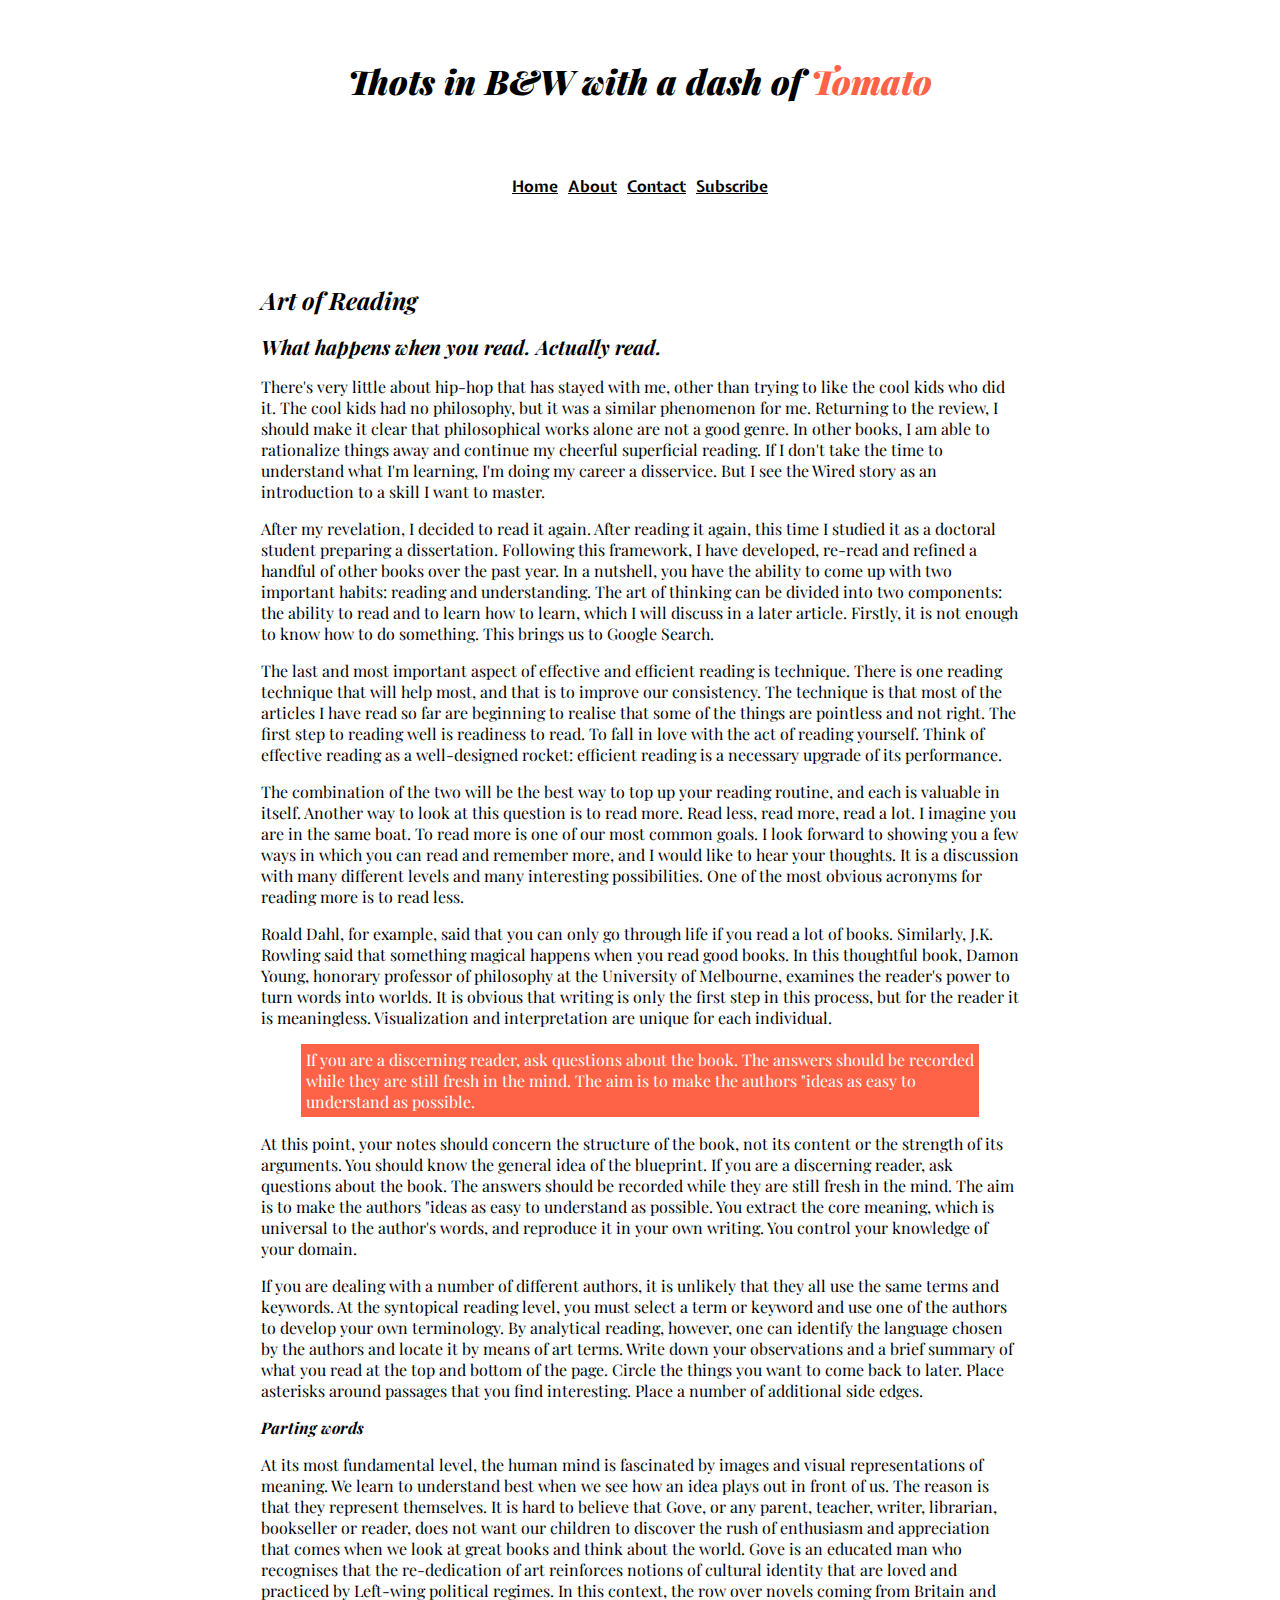
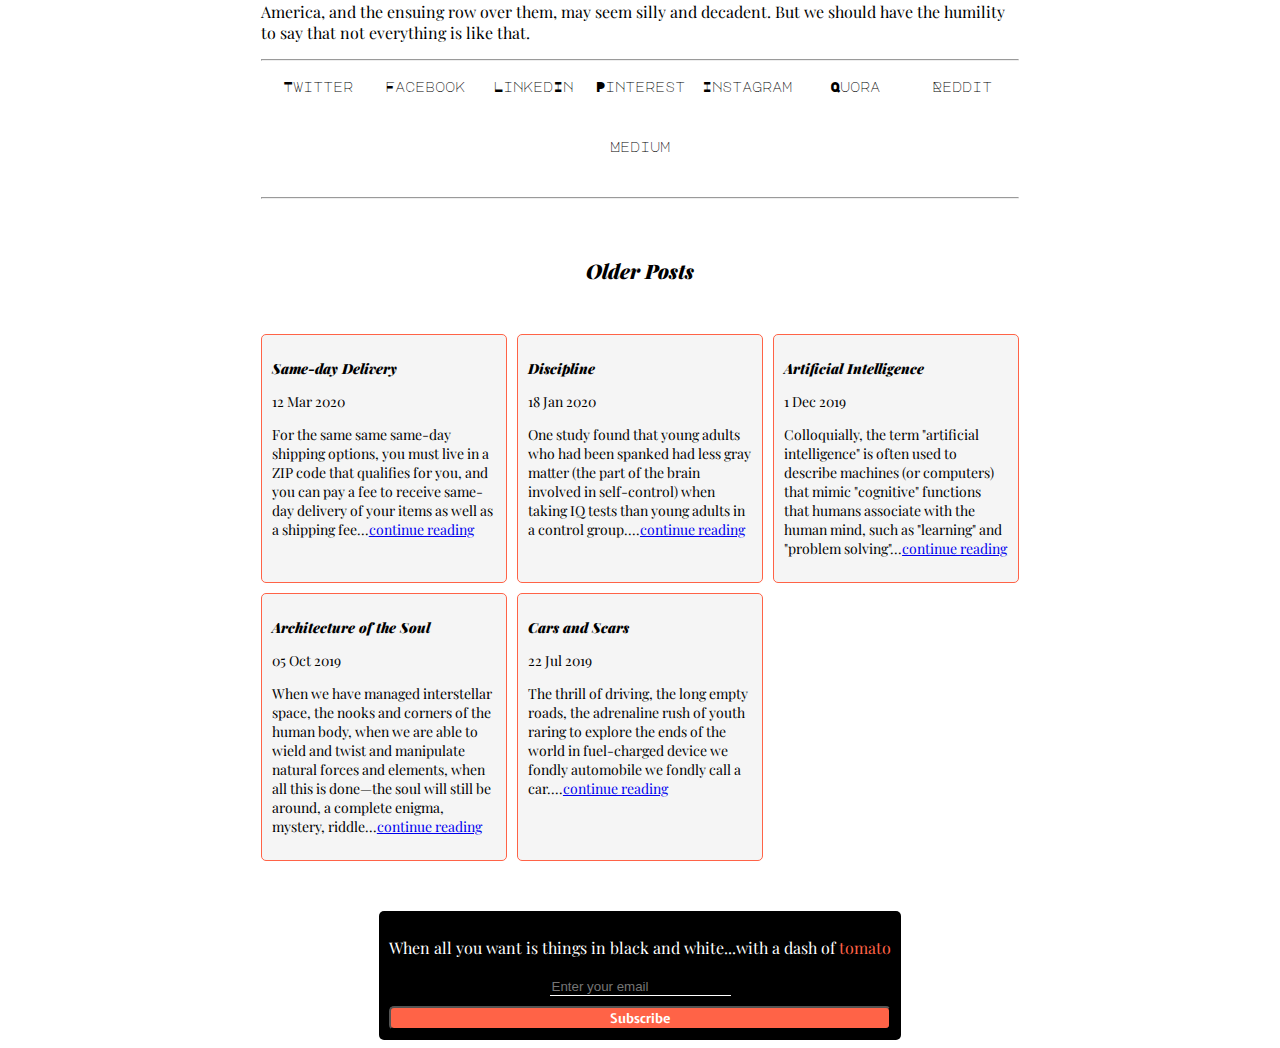
==== posts/art-of-reading.html @ 09ccee59 "complete personal blog" ====
<!DOCTYPE html>
<html lang="en">
  <head>
    <meta charset="UTF-8" />
    <meta http-equiv="X-UA-Compatible" content="IE=edge" />
    <meta name="viewport" content="width=device-width, initial-scale=1.0" />
    <link href="../styles/main.css" rel="stylesheet" />
    <link rel="preconnect" href="https://fonts.gstatic.com" />
    <link rel="preconnect" href="https://fonts.gstatic.com" />
    <link rel="preconnect" href="https://fonts.gstatic.com" />
    <link
      href="https://fonts.googleapis.com/css2?family=Expletus+Sans:wght@700&family=Playfair+Display:ital,wght@0,400;1,900&family=Major+Mono+Display&display=swap"
      rel="stylesheet"
    />
    <title>Art of Reading</title>
    <link rel="shortcut icon" type="icon" href="../images/favicon.ico"/>
  </head>
  <body>
    <div class="container-grid">
      <header>
        Thots in B&W with a dash of <span class="tomato">Tomato</span>
      </header>
      <nav class="navigation">
        <p><a href="../index.html">Home</a></p>
        <p><a href="#">About</a></p>
        <p><a href="#">Contact</a></p>
        <p><a href="#subscribe">Subscribe</a></p>
      </nav>
      <section class="blog-flex-container">
        <article>
          <h1 class="article-title">Art of Reading</h1>
          <h2 class="article-subtitle">What happens when you read. Actually read.</h2>
          <p>
            There's very little about hip-hop that has stayed with me, other
            than trying to like the cool kids who did it. The cool kids had no
            philosophy, but it was a similar phenomenon for me. Returning to the
            review, I should make it clear that philosophical works alone are
            not a good genre. In other books, I am able to rationalize things
            away and continue my cheerful superficial reading. If I don't take
            the time to understand what I'm learning, I'm doing my career a
            disservice. But I see the Wired story as an introduction to a skill
            I want to master.
          </p>
          <p>
            After my revelation, I decided to read it again. After reading it
            again, this time I studied it as a doctoral student preparing a
            dissertation. Following this framework, I have developed, re-read
            and refined a handful of other books over the past year. In a
            nutshell, you have the ability to come up with two important habits:
            reading and understanding. The art of thinking can be divided into
            two components: the ability to read and to learn how to learn, which
            I will discuss in a later article. Firstly, it is not enough to know
            how to do something. This brings us to Google Search.
          </p>
          <p>
            The last and most important aspect of effective and efficient
            reading is technique. There is one reading technique that will help
            most, and that is to improve our consistency. The technique is that
            most of the articles I have read so far are beginning to realise
            that some of the things are pointless and not right. The first step
            to reading well is readiness to read. To fall in love with the act
            of reading yourself. Think of effective reading as a well-designed
            rocket: efficient reading is a necessary upgrade of its performance.
          </p>
          <p>
            The combination of the two will be the best way to top up your
            reading routine, and each is valuable in itself. Another way to look
            at this question is to read more. Read less, read more, read a lot.
            I imagine you are in the same boat. To read more is one of our most
            common goals. I look forward to showing you a few ways in which you
            can read and remember more, and I would like to hear your thoughts.
            It is a discussion with many different levels and many interesting
            possibilities. One of the most obvious acronyms for reading more is
            to read less.
          </p>
          <p>
            Roald Dahl, for example, said that you can only go through life if
            you read a lot of books. Similarly, J.K. Rowling said that something
            magical happens when you read good books. In this thoughtful book,
            Damon Young, honorary professor of philosophy at the University of
            Melbourne, examines the reader's power to turn words into worlds. It
            is obvious that writing is only the first step in this process, but
            for the reader it is meaningless. Visualization and interpretation
            are unique for each individual.
          </p>
          <blockquote>If you are a discerning reader,
            ask questions about the book. The answers should be recorded while
            they are still fresh in the mind. The aim is to make the authors
            "ideas as easy to understand as possible.</blockquote>
          <p>
            At this point, your notes should concern the structure of the book,
            not its content or the strength of its arguments. You should know
            the general idea of the blueprint. If you are a discerning reader,
            ask questions about the book. The answers should be recorded while
            they are still fresh in the mind. The aim is to make the authors
            "ideas as easy to understand as possible. You extract the core
            meaning, which is universal to the author's words, and reproduce it
            in your own writing. You control your knowledge of your domain.
          </p>
          <p>
            If you are dealing with a number of different authors, it is
            unlikely that they all use the same terms and keywords. At the
            syntopical reading level, you must select a term or keyword and use
            one of the authors to develop your own terminology. By analytical
            reading, however, one can identify the language chosen by the
            authors and locate it by means of art terms. Write down your
            observations and a brief summary of what you read at the top and
            bottom of the page. Circle the things you want to come back to
            later. Place asterisks around passages that you find interesting.
            Place a number of additional side edges.
          </p>
          <p>
            <h3 class="article-summary">Parting words</h3>
            At its most fundamental level, the human mind is fascinated by
            images and visual representations of meaning. We learn to understand
            best when we see how an idea plays out in front of us. The reason is
            that they represent themselves. It is hard to believe that Gove, or
            any parent, teacher, writer, librarian, bookseller or reader, does
            not want our children to discover the rush of enthusiasm and
            appreciation that comes when we look at great books and think about
            the world. Gove is an educated man who recognises that the
            re-dedication of art reinforces notions of cultural identity that
            are loved and practiced by Left-wing political regimes. In this
            context, the row over novels coming from Britain and America, and
            the ensuing row over them, may seem silly and decadent. But we
            should have the humility to say that not everything is like that.
          </p>
        </article>
        <hr>
        <div class="flex-container-social">
          <div><a href="#">Twitter</a></div>
          <div><a href="#">Facebook</a></div>
          <div><a href="#">LinkedIn</a></div>
          <div><a href="#">Pinterest</a></div>
          <div><a href="#">Instagram</a></div>
          <div><a href="#">Quora</a></div>
          <div><a href="#">Reddit</a></div>
          <div><a href="#">Medium</a></div>
        </div>
        <hr>
      </section>
      <div class="old-posts-header">Older Posts</div>
      <div class="old-posts-items">
        <div class="card">
          <p class="title">Same-day Delivery</p>
          <p class="date">12 Mar 2020</p>
          <p class="preview">
            For the same same same-day shipping options, you must live in a ZIP
            code that qualifies for you, and you can pay a fee to receive
            same-day delivery of your items as well as a shipping fee...<a
              href="404.html"
              >continue reading</a
            >
          </p>
        </div>
        <div class="card">
          <p class="title">Discipline</p>
          <p class="date">18 Jan 2020</p>
          <p class="preview">
            One study found that young adults who had been spanked had less gray
            matter (the part of the brain involved in self-control) when taking
            IQ tests than young adults in a control group....<a href="404.html"
              >continue reading</a
            >
          </p>
        </div>
        <div class="card">
          <p class="title">Artificial Intelligence</p>
          <p class="date">1 Dec 2019</p>
          <p class="preview">
            Colloquially, the term "artificial intelligence" is often used to
            describe machines (or computers) that mimic "cognitive" functions
            that humans associate with the human mind, such as "learning" and
            "problem solving"...<a href="404.html">continue reading</a>
          </p>
        </div>
        <div class="card">
          <p class="title">Architecture of the Soul</p>
          <p class="date">05 Oct 2019</p>
          <p class="preview">
            When we have managed interstellar space, the nooks and corners of
            the human body, when we are able to wield and twist and manipulate
            natural forces and elements, when all this is done—the soul will
            still be around, a complete enigma, mystery, riddle...<a
              href="404.html"
              >continue reading</a
            >
          </p>
        </div>
        <div class="card">
          <p class="title">Cars and Scars</p>
          <p class="date">22 Jul 2019</p>
          <p class="preview">
            The thrill of driving, the long empty roads, the adrenaline rush of
            youth raring to explore the ends of the world in fuel-charged device
            we fondly automobile we fondly call a car....<a href="404.html"
              >continue reading</a
            >
          </p>
        </div>
      </div>
      <footer id="subscribe">
        <form class="subscription-form">
          <p>
            When all you want is things in black and white...with a dash of
            <span class="tomato">tomato</span>
          </p>
          <input type="email" required placeholder="Enter your email" />
          <button>Subscribe</button>
        </form>
      </footer>
    </div>
  </body>
</html>
---- styles/main.css ----
@import url(header.css);
@import url(navbar.css);
@import url(footer.css);
@import url(blog-post.css);

/* top level grid */

.container-grid {
  display: grid;
  grid-template-columns: 1fr;
  gap: 50px;
  justify-items: center;
  margin-left: 20%;
  margin-right: 20%;
}

.navigation {
  display: flex;
  flex-flow: row wrap;
  justify-content: center;
}

/* nested flex section and its flex items */

.nested-flex-section {
  display: flex;
  flex-direction: column;
  align-items: center;
  gap: 10px;
  width: 100%;
}

.flex-item-featured-post-hero {
  width: 100%;
  text-align: center;
}

.hero-image {
  max-width: 1800px;
  background-image: url("../images/art-of-reading-hero-large.jpg");
  background-size: cover;
}

.hero-text {
  color: white;
  vertical-align: center;
  font-family: "Playfair Display", serif;
  font-weight: 900;
  padding: 10px;
}

.hero-text a:link {
  color: tomato;
}

.hero-text a:hover {
  color: white;
}

.hero-text a:visited {
  color: rgb(183, 172, 172);
}

.hero-image-caption {
  padding-top: 5px;
}

.old-posts-header {
  text-align: center;
  font-family: "Playfair Display", serif;
  font-weight: 900;
  font-style: italic;
}

.old-posts-items {
  display: grid;
  grid-template-columns: repeat(auto-fit, minmax(200px, 1fr));
  gap: 10px;
  font-family: "Playfair Display", serif;
  font-weight: 400;
}

.card {
  padding: 10px;
  background-color: whitesmoke;
  border: solid 1px tomato;
  border-radius: 5px;
  font-size: 14px;
}

.card:hover {
  background-color: tomato;
  color: white;
}

.title {
  font-weight: 900;
  font-style: italic;
}

/* media queries and breakpoints */

@media only screen and (max-width: 479px) {
  .container-grid {
    margin-left: 15%;
    margin-right: 15%;
  }

  header {
    font-size: 22px;
  }

  .hero-image {
    min-height: 130px;
  }

  .hero-text,
  .old-posts-header {
    font-size: 14px;
  }

  .hero-image-caption,
  .subscription-form {
    font-size: 12px;
  }

  /* media queries for blog post */

  .article-title {
    font-size: 20px;
  }
  
  .article-subtitle {
    font-size: 16px;  
  }
  
  .article-summary,
  blockquote {
    font-size: 12px;
  }  

}


@media only screen and (min-width: 480px) and (max-width: 767px) {
  header {
    font-size: 26px;
  }

  .hero-image {
    min-height: 180px;
  }

  .hero-text,
  .old-posts-header {
    font-size: 16px;
  }

  .hero-image-caption,
  .subscription-form {
    font-size: 12px;
  }

  /* media queries for blog post */

  .article-title {
    font-size: 22px;
  }
  
  .article-subtitle {
    font-size: 18px;  
  }
  
  .article-summary,
  blockquote {
    font-size: 14px;
  }  

}


@media only screen and (min-width: 768px) and (max-width: 979px) {
  header {
    font-size: 30px;
  }
  .hero-image {
    min-height: 250px;
  }
  .hero-text,
  .old-posts-header {
    font-size: 18px;
  }
  .hero-image-caption,
  .subscription-form {
    font-size: 14px;
  }

  /* media queries for blog post */

  .article-title {
    font-size: 24px;
  }
  
  .article-subtitle {
    font-size: 20px;  
  }
  
  .article-summary,
  blockquote {
    font-size: 16px;
  }  

}


@media only screen and (min-width: 980px) and (max-width: 1500px) {
  header {
    font-size: 34px;
  }

  .hero-image {
    min-height: 400px;
  }

  .hero-text,
  .old-posts-header {
    font-size: 20px;
  }

  .hero-image-caption,
  .subscription-form {
    font-size: 16px;
  }

  /* media queries for blog post */

  .article-title {
    font-size: 24px;
  }
  
  .article-subtitle {
    font-size: 20px;  
  }
  
  .article-summary,
  blockquote {
    font-size: 16px;
  }  

}
@media only screen and (min-width: 1501px) {
  header {
    font-size: 36px;
  }

  .hero-image {
    min-height: 450px;
  }

  .hero-text,
  .old-posts-header {
    font-size: 20px;
  }

  .hero-image-caption,
  .subscription-form {
    font-size: 16px;
  }

  /* media queries for blog post */

  .article-title {
    font-size: 26px;
  }
  
  .article-subtitle {
    font-size: 22px;  
  }
  
  .article-summary,
  blockquote {
    font-size: 18px;
  }  

}
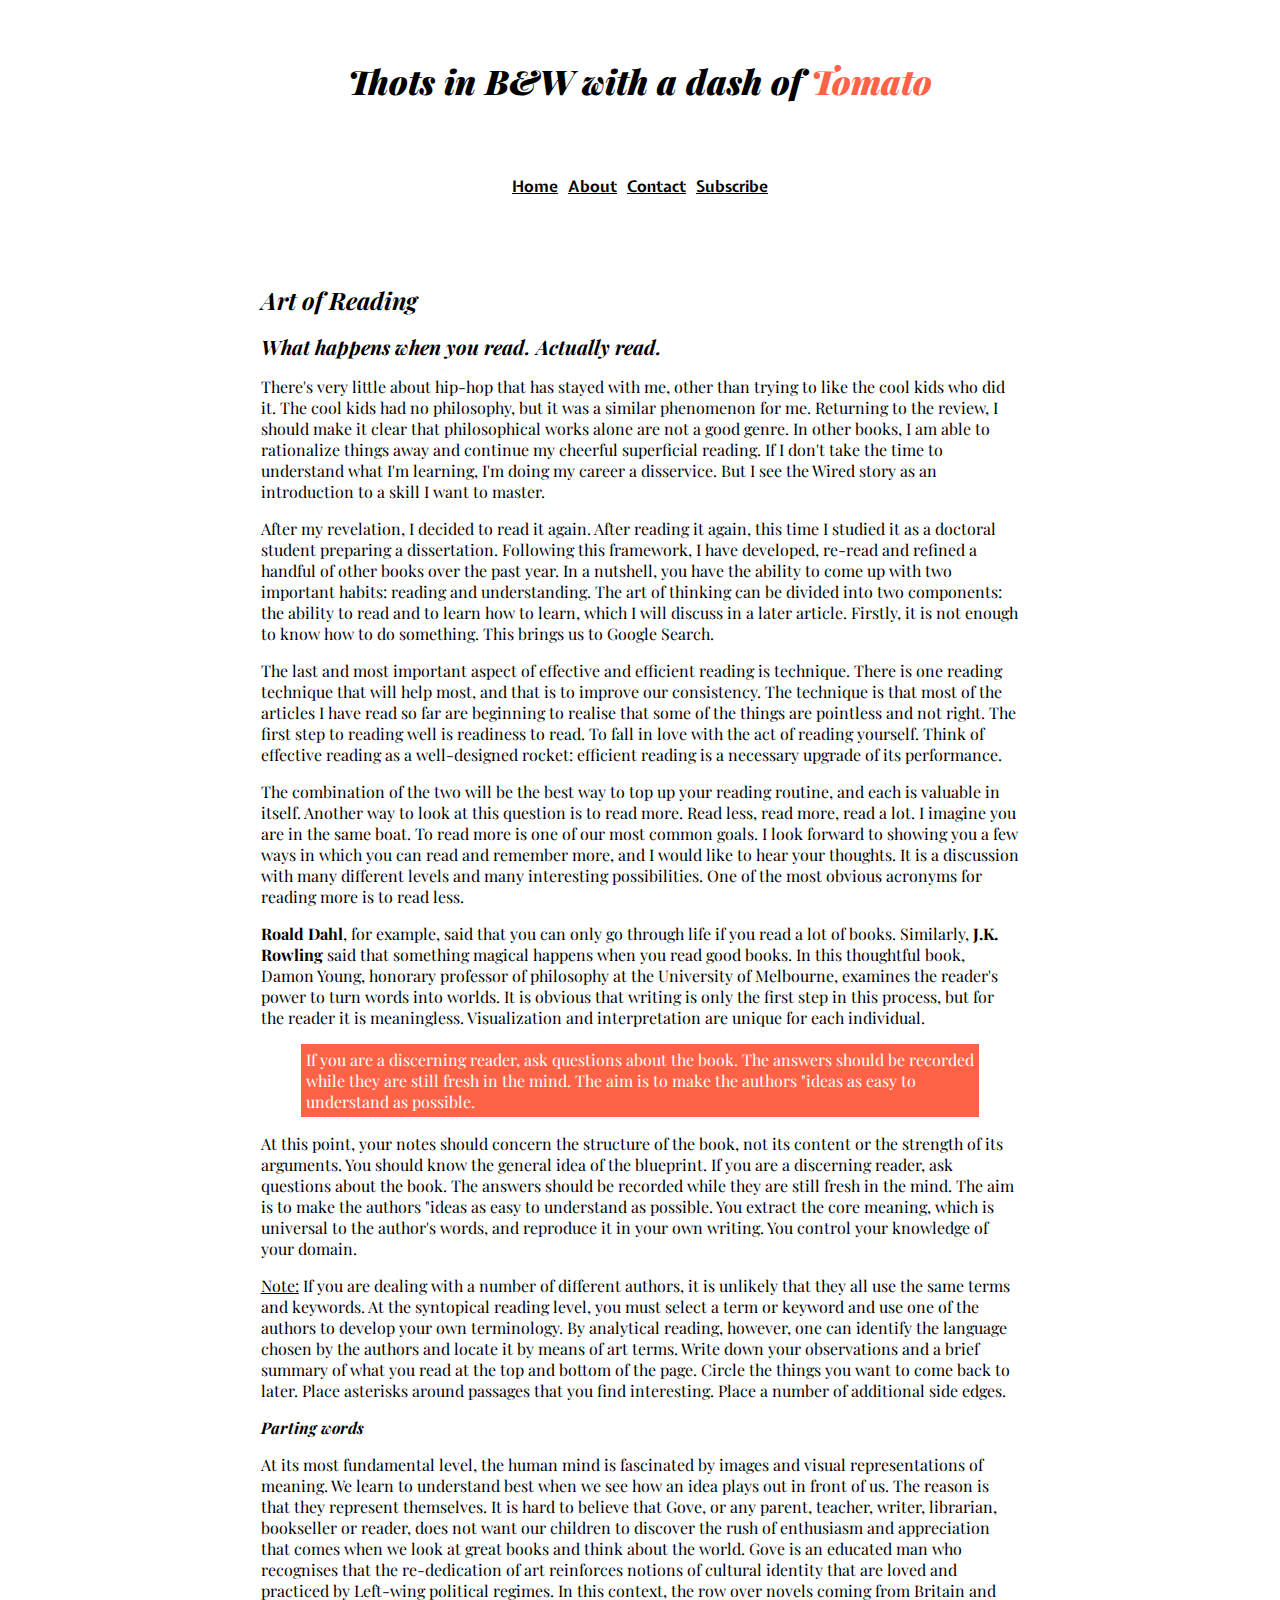
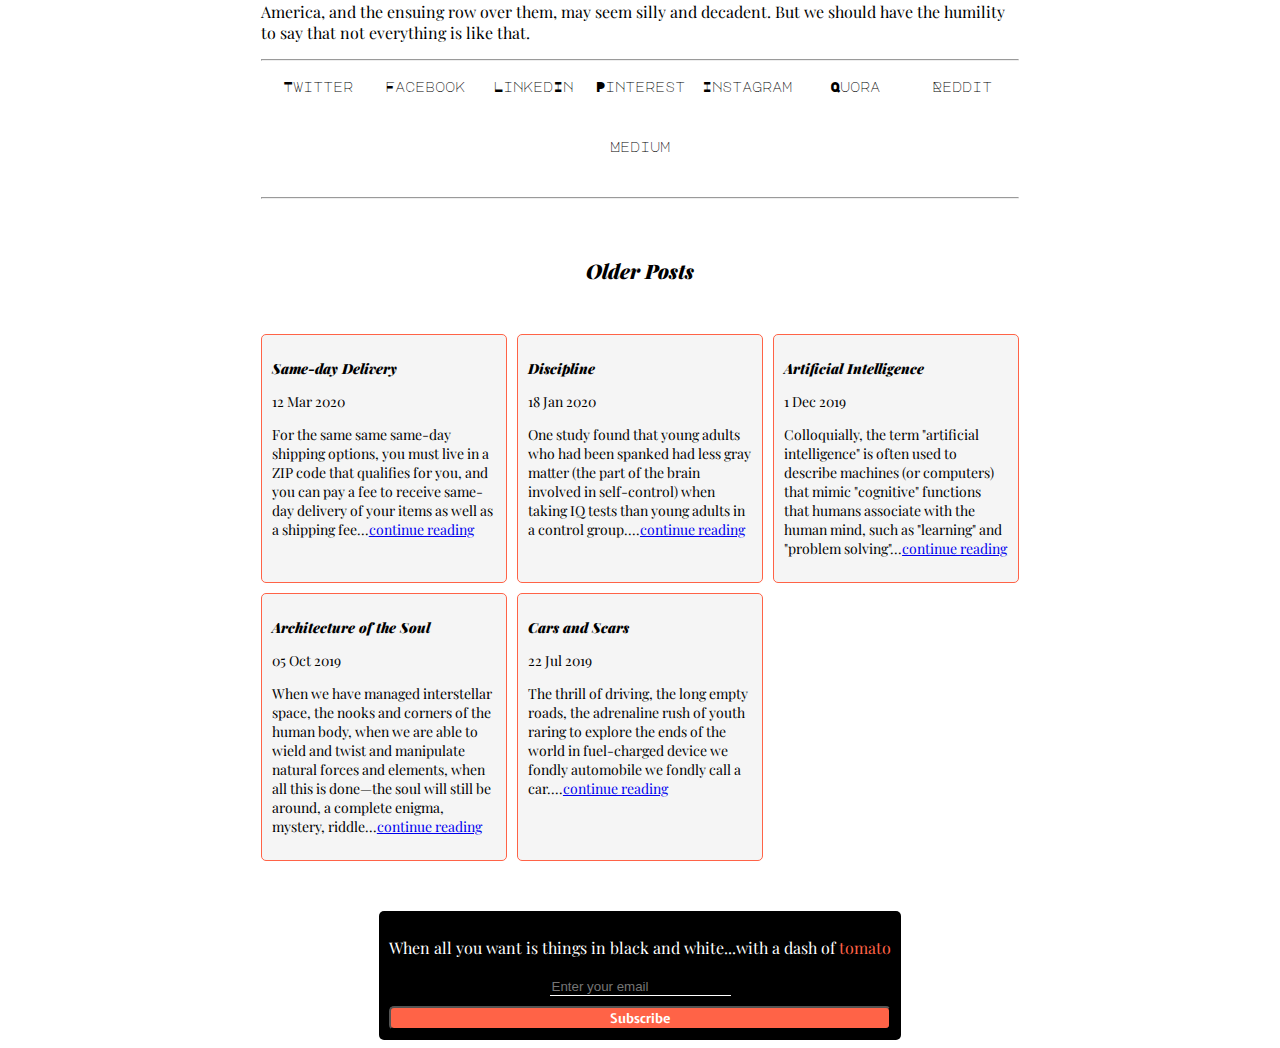
==== commit 65ae0694: "Add underline and bold text to paragraph" ====
--- a/posts/art-of-reading.html
+++ b/posts/art-of-reading.html
@@ -74,8 +74,8 @@
             to read less.
           </p>
           <p>
-            Roald Dahl, for example, said that you can only go through life if
-            you read a lot of books. Similarly, J.K. Rowling said that something
+            <strong>Roald Dahl</strong>, for example, said that you can only go through life if
+            you read a lot of books. Similarly, <strong>J.K. Rowling</strong> said that something
             magical happens when you read good books. In this thoughtful book,
             Damon Young, honorary professor of philosophy at the University of
             Melbourne, examines the reader's power to turn words into worlds. It
@@ -98,7 +98,7 @@
             in your own writing. You control your knowledge of your domain.
           </p>
           <p>
-            If you are dealing with a number of different authors, it is
+            <u>Note:</u> If you are dealing with a number of different authors, it is
             unlikely that they all use the same terms and keywords. At the
             syntopical reading level, you must select a term or keyword and use
             one of the authors to develop your own terminology. By analytical
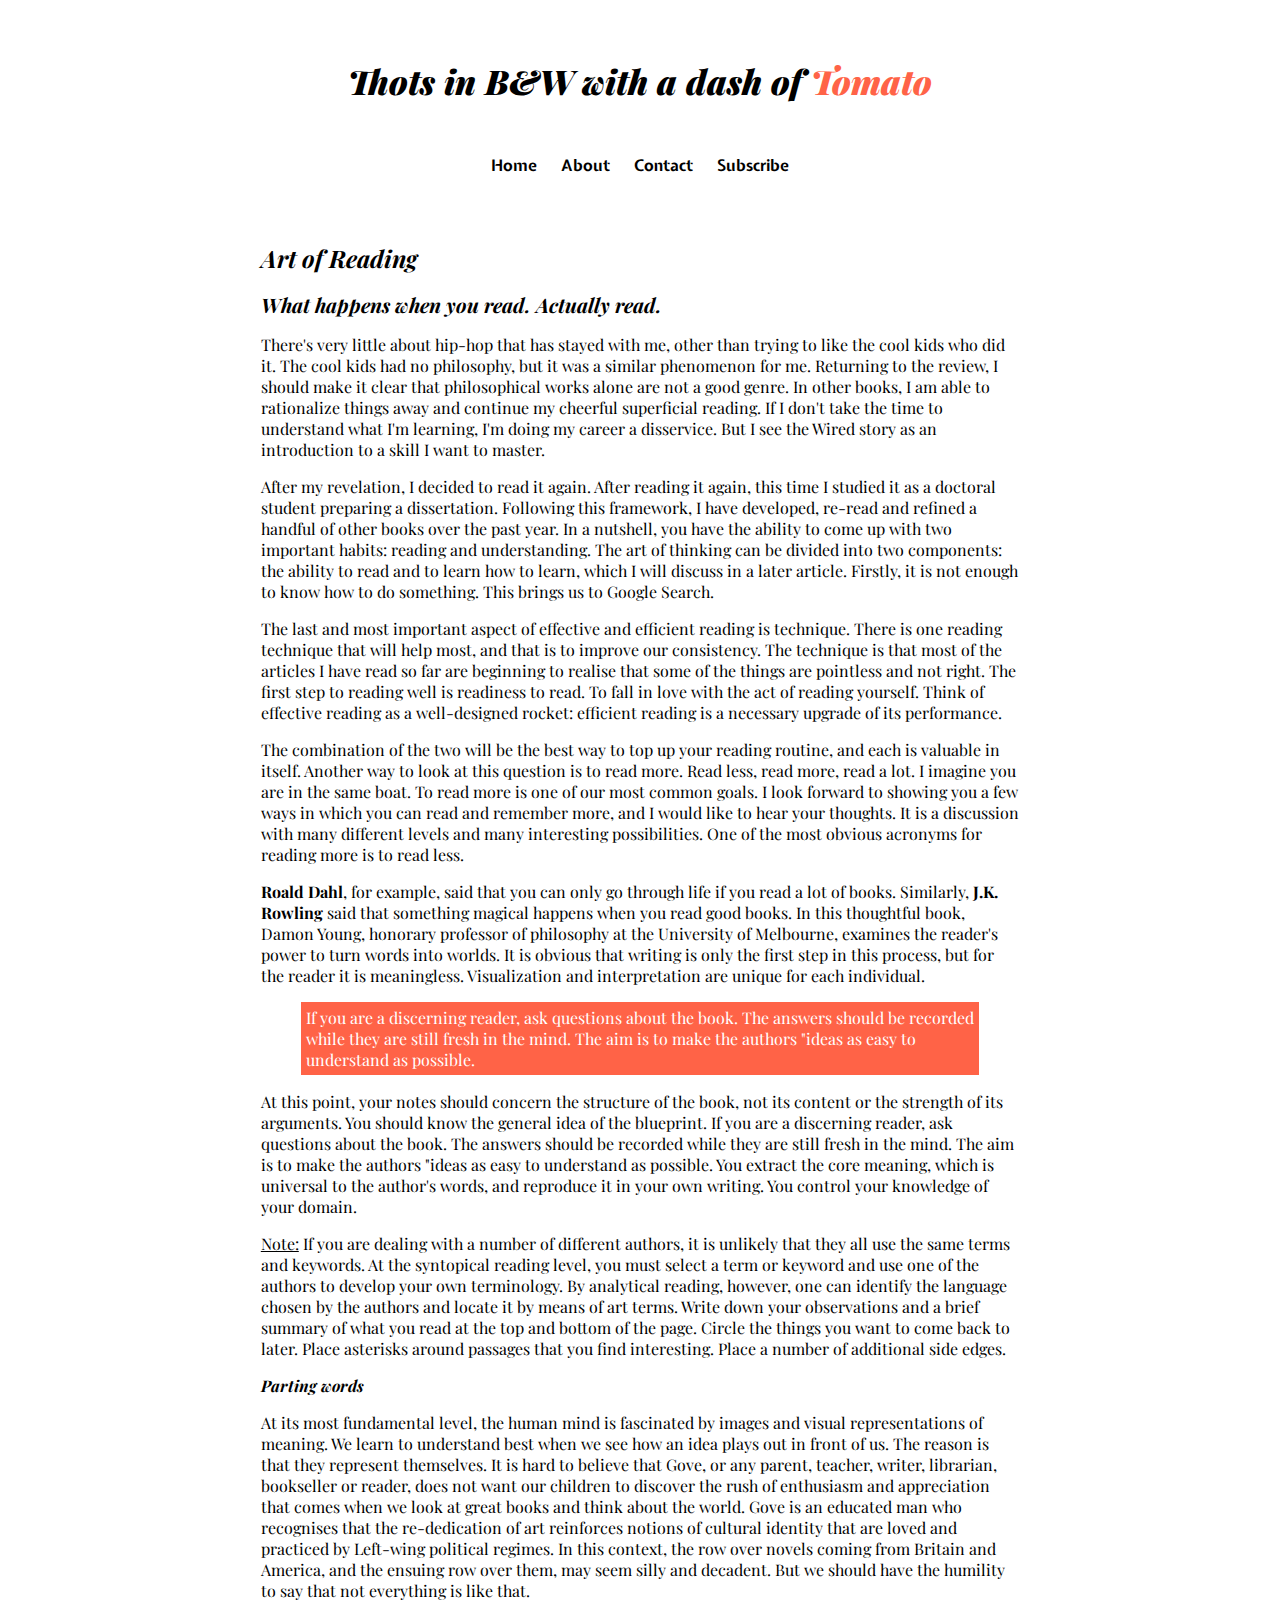
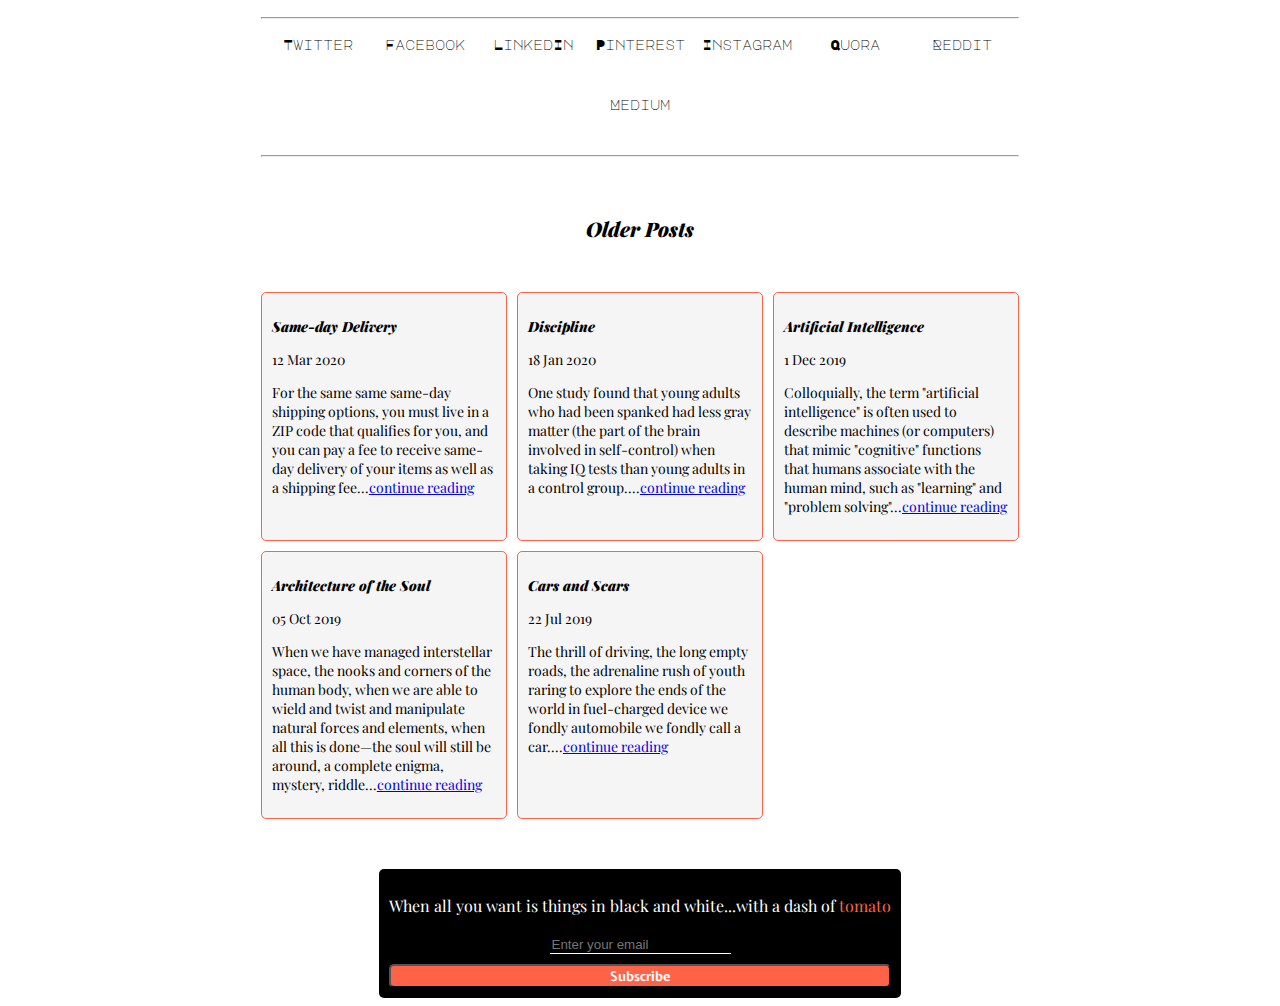
==== commit 79ce8178: "Change navbar into ul, li, and inline display" ====
--- a/posts/art-of-reading.html
+++ b/posts/art-of-reading.html
@@ -20,12 +20,15 @@
       <header>
         Thots in B&W with a dash of <span class="tomato">Tomato</span>
       </header>
-      <nav class="navigation">
-        <p><a href="../index.html">Home</a></p>
-        <p><a href="#">About</a></p>
-        <p><a href="#">Contact</a></p>
-        <p><a href="#subscribe">Subscribe</a></p>
+      <nav class="navbar">
+        <ul class="navbar-items">
+          <li class="navbar-item"><a class="navbar-item-link" href="../index.html">Home</a></li>
+          <li class="navbar-item"><a class="navbar-item-link" href="#">About</a></li>
+          <li class="navbar-item"><a class="navbar-item-link" href="#">Contact</a></li>
+          <li class="navbar-item"><a class="navbar-item-link" href="#subscribe">Subscribe</a></li>
+        </ul>
       </nav>
+    
       <section class="blog-flex-container">
         <article>
           <h1 class="article-title">Art of Reading</h1>
--- a/styles/main.css
+++ b/styles/main.css
@@ -161,6 +161,12 @@
     font-size: 12px;
   }
 
+  .navbar-item {
+    display: inline-block;
+    font-size: 16px;
+    margin: 0 5px;
+  }
+
   /* media queries for blog post */
 
   .article-title {
@@ -195,6 +201,12 @@
     font-size: 14px;
   }
 
+  .navbar-item {
+    display: inline-block;
+    font-size: 16px;
+    margin: 0 10px;
+  }
+
   /* media queries for blog post */
 
   .article-title {
@@ -232,6 +244,12 @@
     font-size: 16px;
   }
 
+  .navbar-item {
+    display: inline-block;
+    font-size: 16px;
+    margin: 0 10px;
+  }
+
   /* media queries for blog post */
 
   .article-title {
@@ -247,6 +265,11 @@
     font-size: 16px;
   }  
 
+  .navbar-item {
+    display: inline-block;
+    margin: 0 10px;
+  }
+
 }
 @media only screen and (min-width: 1501px) {
   header {
@@ -267,6 +290,12 @@
     font-size: 16px;
   }
 
+  .navbar-item {
+    display: inline-block;
+    font-size: 16px;
+    margin: 0 10px;
+  }
+
   /* media queries for blog post */
 
   .article-title {
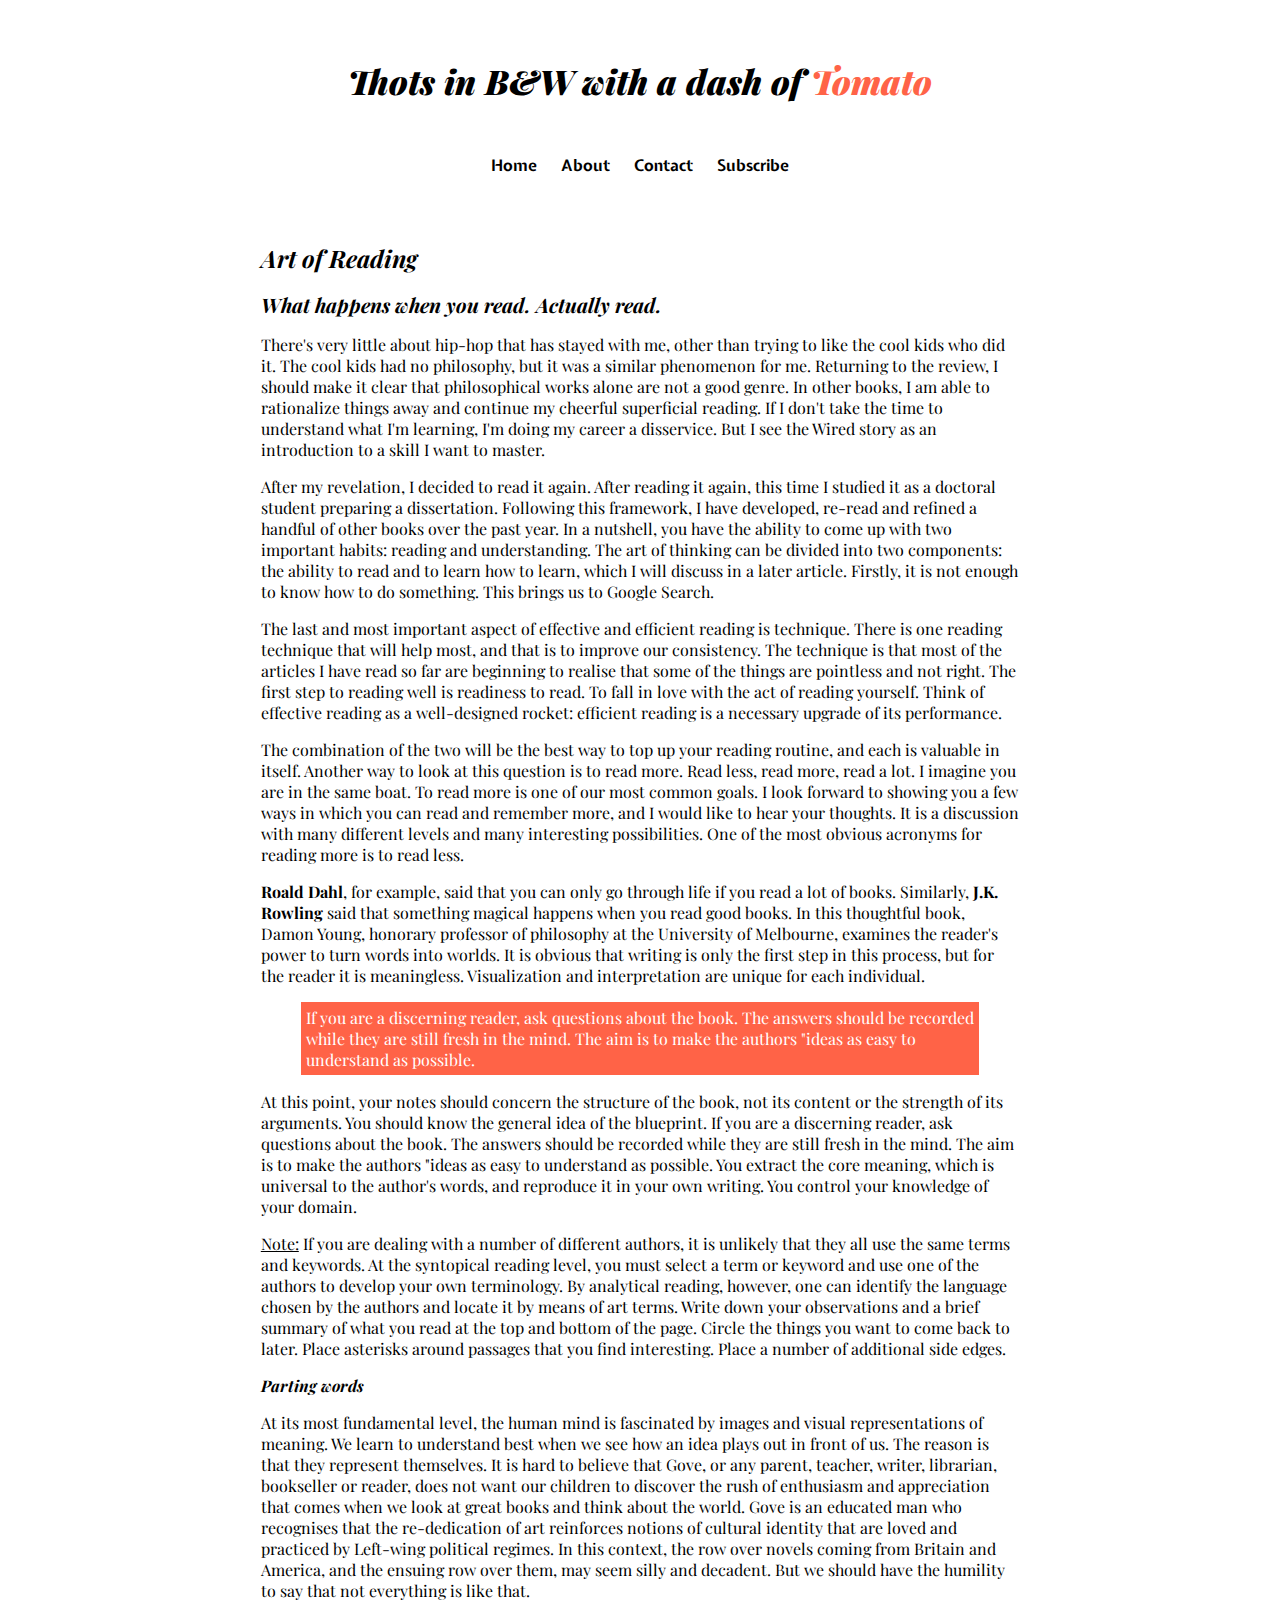
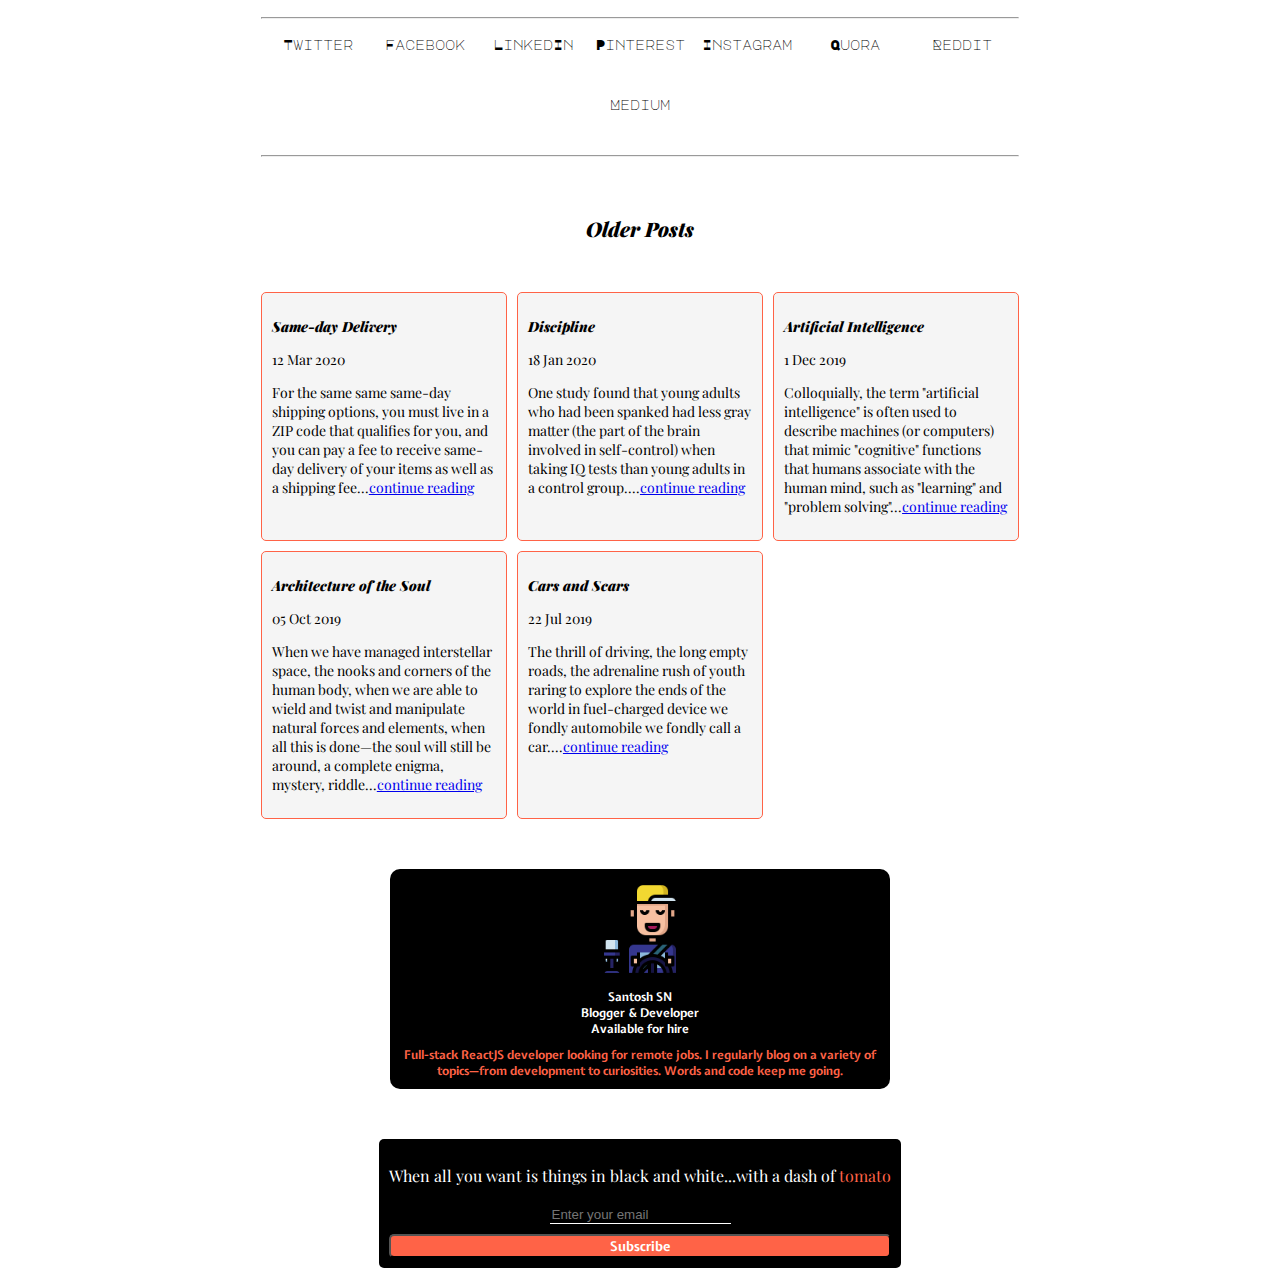
==== commit 0f63c1f0: "Add author card to blog page" ====
--- a/posts/art-of-reading.html
+++ b/posts/art-of-reading.html
@@ -130,16 +130,16 @@
           </p>
         </article>
         <hr>
-        <div class="flex-container-social">
-          <div><a href="#">Twitter</a></div>
-          <div><a href="#">Facebook</a></div>
-          <div><a href="#">LinkedIn</a></div>
-          <div><a href="#">Pinterest</a></div>
-          <div><a href="#">Instagram</a></div>
-          <div><a href="#">Quora</a></div>
-          <div><a href="#">Reddit</a></div>
-          <div><a href="#">Medium</a></div>
-        </div>
+        <div class="flex-social">
+          <a class="flex-social-link" href="#">Twitter</a>
+          <a class="flex-social-link" href="#">Facebook</a>
+          <a class="flex-social-link" href="#">LinkedIn</a>
+          <a class="flex-social-link" href="#">Pinterest</a>
+          <a class="flex-social-link" href="#">Instagram</a>
+          <a class="flex-social-link" href="#">Quora</a>
+          <a class="flex-social-link" href="#">Reddit</a>
+          <a class="flex-social-link" href="#">Medium</a>
+        </div>        
         <hr>
       </section>
       <div class="old-posts-header">Older Posts</div>
@@ -201,6 +201,13 @@
             >
           </p>
         </div>
+      </div>
+      <div class="author-card">
+        <div class="name">Santosh SN</div>
+        <div class="author-title">Blogger & Developer</div>
+        <div class="org">Available for hire</div>
+        <div class="bio">Full-stack ReactJS developer looking for remote jobs. I regularly blog on a variety of topics—from development to curiosities. Words and code keep me going.</div>
+        <img src="../images/avatar.png" alt="avatar" class="avatar">
       </div>
       <footer id="subscribe">
         <form class="subscription-form">
--- a/styles/main.css
+++ b/styles/main.css
@@ -49,16 +49,13 @@
   padding: 10px;
 }
 
-.hero-text a:link {
+.hero-text-link:link,
+.hero-text-link:visited {
   color: tomato;
 }
 
-.hero-text a:hover {
+.hero-text-link:hover {
   color: white;
-}
-
-.hero-text a:visited {
-  color: rgb(183, 172, 172);
 }
 
 .hero-image-caption {
